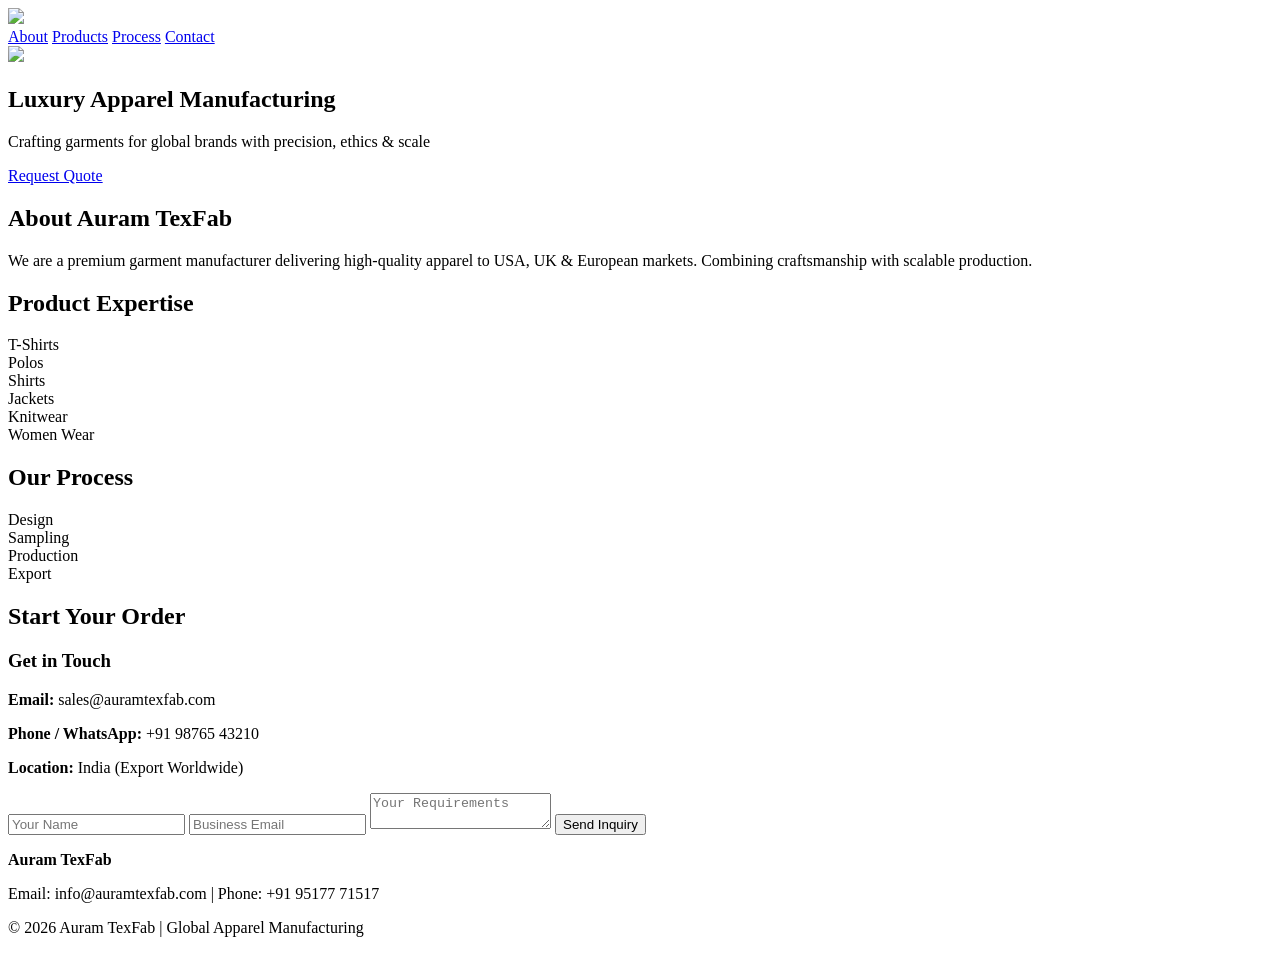
==== Index.html @ 93459080 "Innitial commit contains static page details" ====
<!DOCTYPE html>
<html lang="en">
<head>
<meta charset="UTF-8">
<meta name="viewport" content="width=device-width, initial-scale=1.0">
<title>Auram TexFab | Global Apparel Manufacturing</title>

<link rel="stylesheet" href="style.css">
<link href="https://fonts.googleapis.com/css2?family=Playfair+Display:wght@600&family=Poppins:wght@300;400;600&display=swap" rel="stylesheet">
</head>

<body>

<!-- NAV -->
<nav class="nav">
    <img src="logo.png" class="nav-logo">

    <div class="nav-links">
        <a href="#about">About</a>
        <a href="#products">Products</a>
        <a href="#process">Process</a>
        <a href="#contact">Contact</a>
    </div>
</nav>

<!-- HERO -->
<section class="hero">
    <div class="overlay"></div>
    <div class="hero-content">
        <img src="logo.png" class="hero-logo">
        <h1>Luxury Apparel Manufacturing</h1>
        <p>Crafting garments for global brands with precision, ethics & scale</p>
        <a href="#contact" class="btn">Request Quote</a>
    </div>
</section>

<!-- ABOUT -->
<section id="about" class="section">
    <h2>About Auram TexFab</h2>
    <p class="sub-text">
        We are a premium garment manufacturer delivering high-quality apparel
        to USA, UK & European markets. Combining craftsmanship with scalable production.
    </p>
</section>

<!-- PRODUCTS -->
<section id="products" class="section light">
    <h2>Product Expertise</h2>

    <div class="grid">
        <div class="card">T-Shirts</div>
        <div class="card">Polos</div>
        <div class="card">Shirts</div>
        <div class="card">Jackets</div>
        <div class="card">Knitwear</div>
        <div class="card">Women Wear</div>
    </div>
</section>

<!-- PROCESS -->
<section id="process" class="section">
    <h2>Our Process</h2>

    <div class="process">
        <div>Design</div>
        <div>Sampling</div>
        <div>Production</div>
        <div>Export</div>
    </div>
</section>

<section id="contact" class="section light">
    <h2>Start Your Order</h2>

    <div class="contact-wrapper">

        <!-- LEFT: CONTACT DETAILS -->
        <div class="contact-info">
            <h3>Get in Touch</h3>
            <p><strong>Email:</strong> sales@auramtexfab.com</p>
            <p><strong>Phone / WhatsApp:</strong> +91 98765 43210</p>
            <p><strong>Location:</strong> India (Export Worldwide)</p>
        </div>

        <!-- RIGHT: FORM -->
        <form id="contactForm">
            <input type="text" placeholder="Your Name" required>
            <input type="email" placeholder="Business Email" required>
            <textarea placeholder="Your Requirements"></textarea>
            <button>Send Inquiry</button>
        </form>

    </div>
</section>

<footer>
    <p><strong>Auram TexFab</strong></p>
    <p>Email: info@auramtexfab.com | Phone: +91 95177 71517<p>
    <p>© 2026 Auram TexFab | Global Apparel Manufacturing</p>
</footer>
<script src="script.js"></script>
</body>
</html>
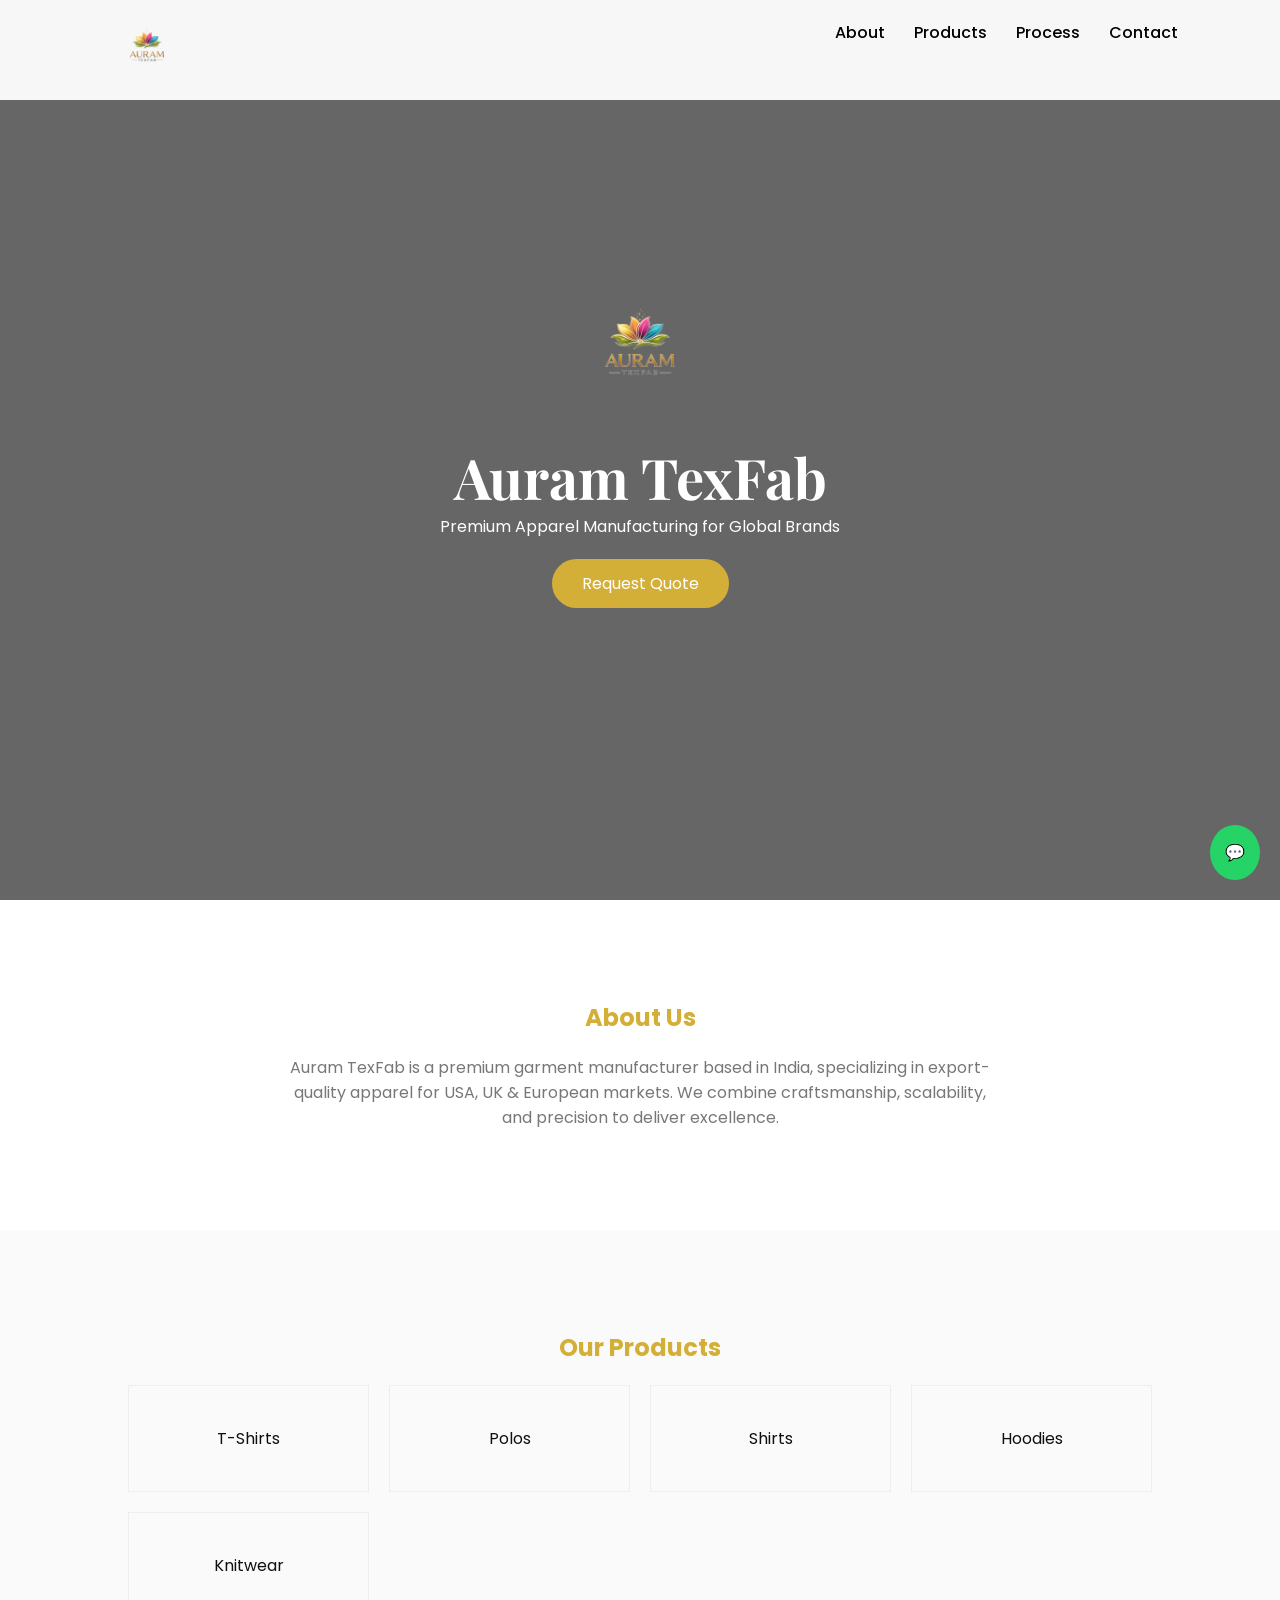
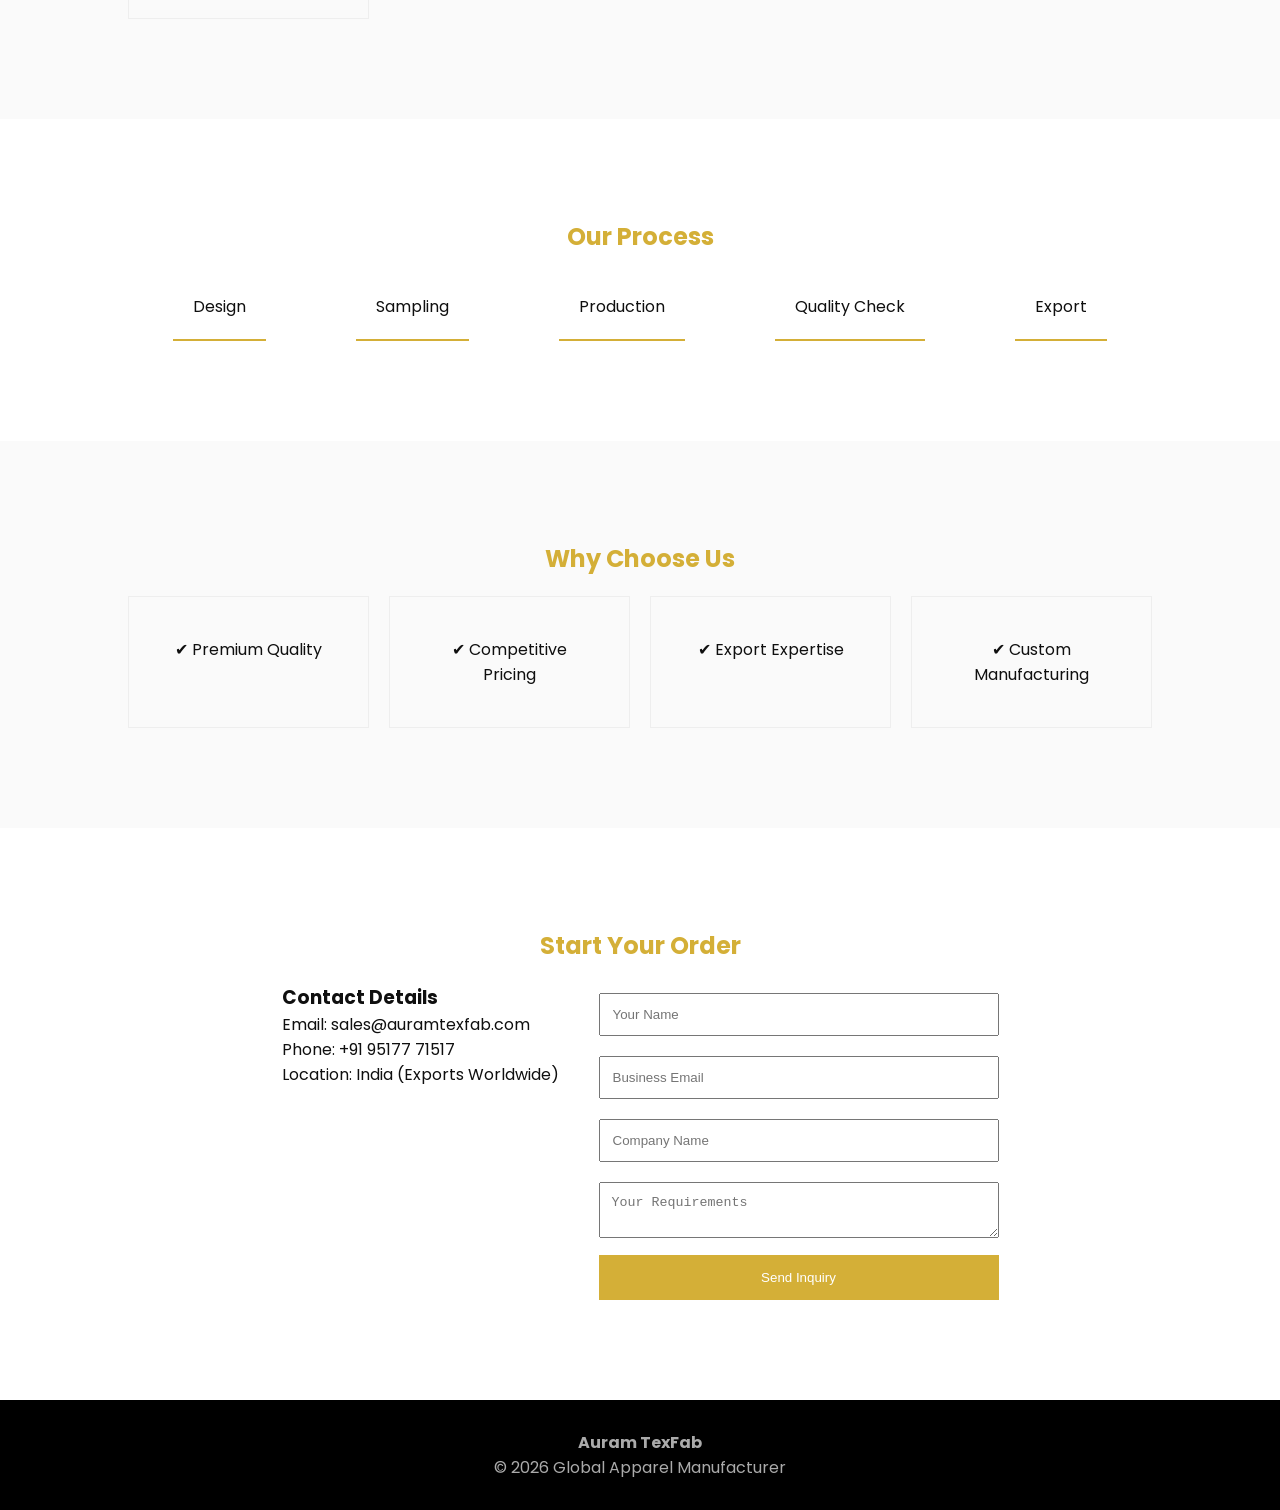
==== commit b19c9e7f: "Update Index.html dsf" ====
--- a/Index.html
+++ b/Index.html
@@ -3,101 +3,334 @@
 <head>
 <meta charset="UTF-8">
 <meta name="viewport" content="width=device-width, initial-scale=1.0">
-<title>Auram TexFab | Global Apparel Manufacturing</title>
-
-<link rel="stylesheet" href="style.css">
+
+<title>Auram TexFab | Global Apparel Manufacturer</title>
+
 <link href="https://fonts.googleapis.com/css2?family=Playfair+Display:wght@600&family=Poppins:wght@300;400;600&display=swap" rel="stylesheet">
+
+<style>
+
+/* ===== GLOBAL ===== */
+:root {
+  --gold: #D4AF37;
+  --black: #0f0f0f;
+  --white: #ffffff;
+  --gray: #777;
+}
+
+* {
+  margin: 0;
+  padding: 0;
+  box-sizing: border-box;
+}
+
+body {
+  font-family: 'Poppins', sans-serif;
+  color: var(--black);
+}
+
+/* ===== NAV ===== */
+.nav {
+  display: flex;
+  justify-content: space-between;
+  padding: 20px 8%;
+  position: fixed;
+  width: 100%;
+  background: rgba(255,255,255,0.95);
+  backdrop-filter: blur(10px);
+  z-index: 1000;
+}
+
+.nav-logo {
+  height: 60px;
+}
+
+.nav-links a {
+  margin-left: 25px;
+  text-decoration: none;
+  color: black;
+  font-weight: 500;
+}
+
+.nav-links a:hover {
+  color: var(--gold);
+}
+
+/* ===== HERO ===== */
+.hero {
+  height: 100vh;
+  background: url('https://images.unsplash.com/photo-1523381210434-271e8be1f52b?q=80&w=2000') center/cover;
+  display: flex;
+  align-items: center;
+  justify-content: center;
+  position: relative;
+}
+
+.overlay {
+  position: absolute;
+  inset: 0;
+  background: rgba(0,0,0,0.6);
+}
+
+.hero-content {
+  position: relative;
+  text-align: center;
+  color: white;
+}
+
+.hero-logo {
+  height: 120px;
+  margin-bottom: 20px;
+}
+
+.hero h1 {
+  font-family: 'Playfair Display', serif;
+  font-size: 3.5rem;
+}
+
+.btn {
+  background: var(--gold);
+  padding: 12px 30px;
+  color: white;
+  text-decoration: none;
+  display: inline-block;
+  margin-top: 20px;
+  border-radius: 30px;
+}
+
+/* ===== SECTION ===== */
+.section {
+  padding: 100px 10%;
+  text-align: center;
+}
+
+.section.light {
+  background: #fafafa;
+}
+
+h2 {
+  color: var(--gold);
+  margin-bottom: 20px;
+}
+
+.sub-text {
+  max-width: 700px;
+  margin: auto;
+  color: var(--gray);
+}
+
+/* ===== GRID ===== */
+.grid {
+  display: grid;
+  grid-template-columns: repeat(auto-fit, minmax(220px, 1fr));
+  gap: 20px;
+}
+
+.card {
+  padding: 40px;
+  border: 1px solid #eee;
+  transition: 0.3s;
+}
+
+.card:hover {
+  background: var(--gold);
+  color: white;
+  transform: translateY(-5px);
+}
+
+/* ===== PROCESS ===== */
+.process {
+  display: flex;
+  justify-content: space-around;
+  flex-wrap: wrap;
+}
+
+.process div {
+  padding: 20px;
+  border-bottom: 2px solid var(--gold);
+}
+
+/* ===== CONTACT ===== */
+.contact-wrapper {
+  display: flex;
+  gap: 40px;
+  flex-wrap: wrap;
+  justify-content: center;
+}
+
+.contact-info {
+  text-align: left;
+}
+
+form {
+  max-width: 400px;
+  width: 100%;
+}
+
+input, textarea {
+  width: 100%;
+  padding: 12px;
+  margin: 10px 0;
+}
+
+button {
+  width: 100%;
+  padding: 15px;
+  background: var(--gold);
+  color: white;
+  border: none;
+}
+
+/* ===== WHATSAPP ===== */
+.whatsapp {
+  position: fixed;
+  bottom: 20px;
+  right: 20px;
+  background: #25D366;
+  color: white;
+  padding: 15px;
+  border-radius: 50%;
+  text-decoration: none;
+}
+
+/* ===== FOOTER ===== */
+footer {
+  background: black;
+  color: #aaa;
+  text-align: center;
+  padding: 30px;
+}
+
+</style>
 </head>
 
 <body>
 
 <!-- NAV -->
 <nav class="nav">
-    <img src="logo.png" class="nav-logo">
-
-    <div class="nav-links">
-        <a href="#about">About</a>
-        <a href="#products">Products</a>
-        <a href="#process">Process</a>
-        <a href="#contact">Contact</a>
-    </div>
+  <img src="Logo.png" class="nav-logo">
+
+  <div class="nav-links">
+    <a href="#about">About</a>
+    <a href="#products">Products</a>
+    <a href="#process">Process</a>
+    <a href="#contact">Contact</a>
+  </div>
 </nav>
 
 <!-- HERO -->
 <section class="hero">
-    <div class="overlay"></div>
-    <div class="hero-content">
-        <img src="logo.png" class="hero-logo">
-        <h1>Luxury Apparel Manufacturing</h1>
-        <p>Crafting garments for global brands with precision, ethics & scale</p>
-        <a href="#contact" class="btn">Request Quote</a>
-    </div>
+  <div class="overlay"></div>
+
+  <div class="hero-content">
+    <img src="Logo.png" class="hero-logo">
+    <h1>Auram TexFab</h1>
+    <p>Premium Apparel Manufacturing for Global Brands</p>
+    <a href="#contact" class="btn">Request Quote</a>
+  </div>
 </section>
 
 <!-- ABOUT -->
 <section id="about" class="section">
-    <h2>About Auram TexFab</h2>
-    <p class="sub-text">
-        We are a premium garment manufacturer delivering high-quality apparel
-        to USA, UK & European markets. Combining craftsmanship with scalable production.
-    </p>
+  <h2>About Us</h2>
+  <p class="sub-text">
+    Auram TexFab is a premium garment manufacturer based in India,
+    specializing in export-quality apparel for USA, UK & European markets.
+    We combine craftsmanship, scalability, and precision to deliver excellence.
+  </p>
 </section>
 
 <!-- PRODUCTS -->
 <section id="products" class="section light">
-    <h2>Product Expertise</h2>
-
-    <div class="grid">
-        <div class="card">T-Shirts</div>
-        <div class="card">Polos</div>
-        <div class="card">Shirts</div>
-        <div class="card">Jackets</div>
-        <div class="card">Knitwear</div>
-        <div class="card">Women Wear</div>
-    </div>
+  <h2>Our Products</h2>
+
+  <div class="grid">
+    <div class="card">T-Shirts</div>
+    <div class="card">Polos</div>
+    <div class="card">Shirts</div>
+    <div class="card">Hoodies</div>
+    <div class="card">Knitwear</div>
+  </div>
 </section>
 
 <!-- PROCESS -->
 <section id="process" class="section">
-    <h2>Our Process</h2>
-
-    <div class="process">
-        <div>Design</div>
-        <div>Sampling</div>
-        <div>Production</div>
-        <div>Export</div>
+  <h2>Our Process</h2>
+
+  <div class="process">
+    <div>Design</div>
+    <div>Sampling</div>
+    <div>Production</div>
+    <div>Quality Check</div>
+    <div>Export</div>
+  </div>
+</section>
+
+<!-- WHY US -->
+<section class="section light">
+  <h2>Why Choose Us</h2>
+
+  <div class="grid">
+    <div class="card">✔ Premium Quality</div>
+    <div class="card">✔ Competitive Pricing</div>
+    <div class="card">✔ Export Expertise</div>
+    <div class="card">✔ Custom Manufacturing</div>
+  </div>
+</section>
+
+<!-- CONTACT -->
+<section id="contact" class="section">
+  <h2>Start Your Order</h2>
+
+  <div class="contact-wrapper">
+
+    <div class="contact-info">
+      <h3>Contact Details</h3>
+      <p>Email: sales@auramtexfab.com</p>
+      <p>Phone: +91 95177 71517</p>
+      <p>Location: India (Exports Worldwide)</p>
     </div>
-</section>
-
-<section id="contact" class="section light">
-    <h2>Start Your Order</h2>
-
-    <div class="contact-wrapper">
-
-        <!-- LEFT: CONTACT DETAILS -->
-        <div class="contact-info">
-            <h3>Get in Touch</h3>
-            <p><strong>Email:</strong> sales@auramtexfab.com</p>
-            <p><strong>Phone / WhatsApp:</strong> +91 98765 43210</p>
-            <p><strong>Location:</strong> India (Export Worldwide)</p>
-        </div>
-
-        <!-- RIGHT: FORM -->
-        <form id="contactForm">
-            <input type="text" placeholder="Your Name" required>
-            <input type="email" placeholder="Business Email" required>
-            <textarea placeholder="Your Requirements"></textarea>
-            <button>Send Inquiry</button>
-        </form>
-
-    </div>
-</section>
-
+
+<form action="https://formspree.io/f/xgoprney" method="POST">
+
+  <input type="text" name="name" placeholder="Your Name" required>
+
+  <input type="email" name="email" placeholder="Business Email" required>
+
+  <input type="text" name="company" placeholder="Company Name">
+
+  <textarea name="message" placeholder="Your Requirements" required></textarea>
+  <input type="hidden" name="_redirect" value="thankyou.html">
+
+  <!-- Hidden field (important for tracking) -->
+  <input type="hidden" name="source" value="Auram TexFab Website">
+
+  <button type="submit">Send Inquiry</button>
+
+</form>
+
+  </div>
+</section>
+
+<!-- FOOTER -->
 <footer>
-    <p><strong>Auram TexFab</strong></p>
-    <p>Email: info@auramtexfab.com | Phone: +91 95177 71517<p>
-    <p>© 2026 Auram TexFab | Global Apparel Manufacturing</p>
+  <p><strong>Auram TexFab</strong></p>
+  <p>© 2026 Global Apparel Manufacturer</p>
 </footer>
-<script src="script.js"></script>
+
+<!-- WHATSAPP -->
+<a href="https://wa.me/919517771517" class="whatsapp">💬</a>
+
+<script>
+// smooth scroll
+document.querySelectorAll("a[href^='#']").forEach(anchor => {
+  anchor.addEventListener("click", function(e) {
+    e.preventDefault();
+    document.querySelector(this.getAttribute("href"))
+      .scrollIntoView({ behavior: "smooth" });
+  });
+});
+</script>
+
 </body>
-</html>+</html>
